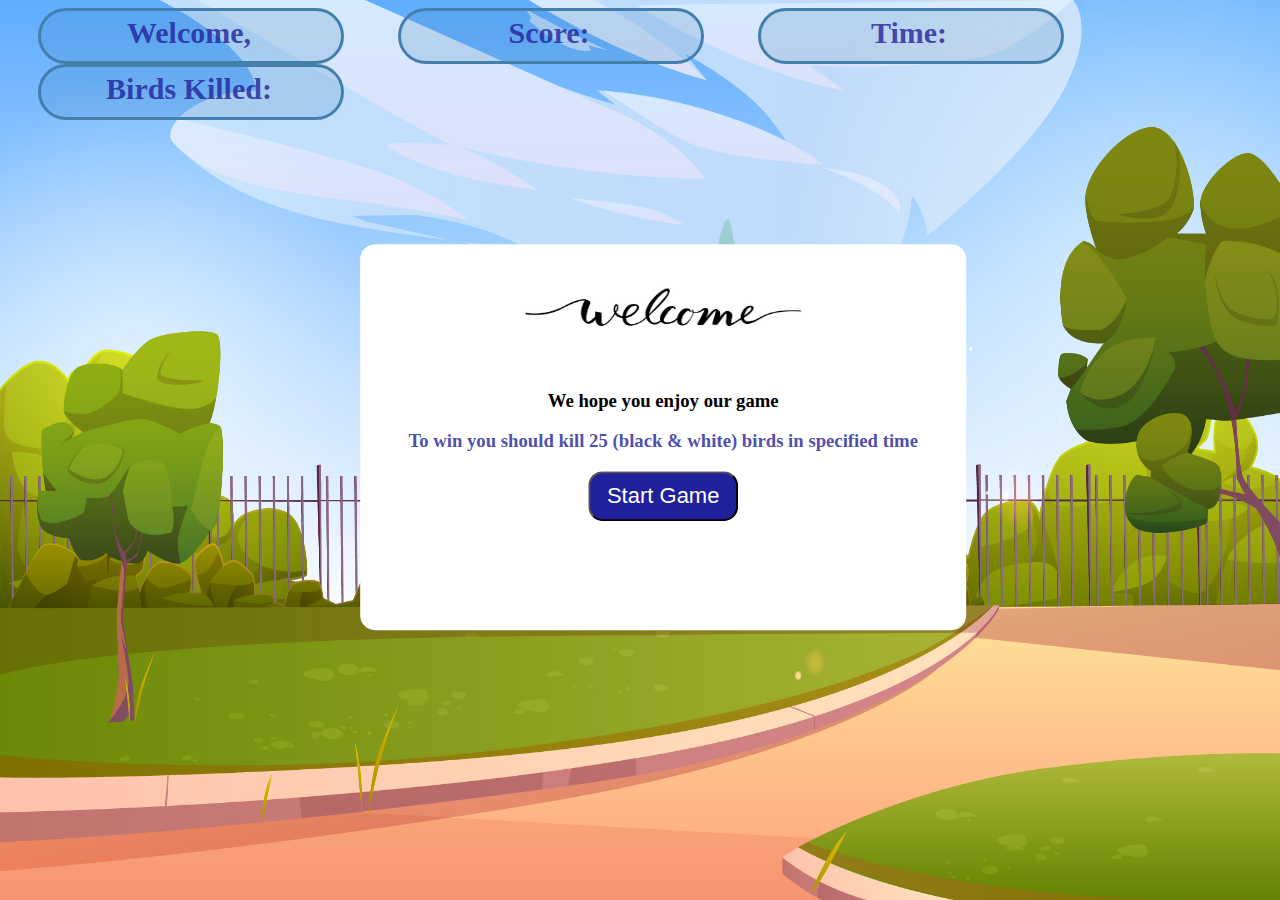
==== JS_Game/pages/game.html @ 689732d1 "changing some photos" ====
<!DOCTYPE html>
<html>
<head>
    <meta charset="utf-8">
    <title>Game</title>
    <meta name="description" content="Start page">
    <link rel="stylesheet" href="../styles/gameStyle.css">
    <script src="../JS_Functions/gameScript.js"></script>
</head>
<body>
    <div>
        <h2>Welcome,</h2>
        <h2 name="name"></h2>
    </div>
    <div>
        <h2>Score: </h2>
        <h2 name="score"></h2>
    </div>
    <div>
        <h2>Time: </h2>
        <h2 name="time"></h2>
    </div>
    <div>
        <h2>Birds Killed: </h2>
        <h2 name="kill"></h2>
    </div>
    <div class="welcome">
        <img src="../images/welcome.jpg"/>
        <h3>We hope you enjoy our game</h3>
        <h3 name="second">To win you should kill 25 (black & white) birds in specified time</h3>
        <h3 name="visit">Your Last visit was : </h3>
        <h3 name="lastScore">Your Last score was: </h3>
        <button name="start">Start Game</button>
    </div>
    <div name="finalResult" class="hidden result">
        <h1 name="result"></h1>
        <img name="resultImg"/><br><br>
        <button name="playAgain">Play Again</button>
        <button name="cancel">Cancel</button>
    </div>
</body>

</html>
---- JS_Game/styles/gameStyle.css ----
body {
    background-image: url("../images/game.jpg");
    background-repeat: no-repeat;
    background-attachment: fixed;
    background-size: 100% 100%;
}

div {

    width: 300px;
    height: 50px;
    background-color: rgb(55, 131, 185, 0.2);
    border: 3px rgb(67, 127, 170) solid;
    border-radius: 50px;
    display: inline-block;
    margin: auto;
    margin-top: 0px;
    margin-left: 30px;
    margin-right: 20px;
    text-align: center;
}

.result {
    width: 600px;
    height: 350px;
    background-color: rgb(55, 131, 185, 0.2);
    border: 4px rgb(17, 57, 86) solid;
    border-radius: 20px;
    margin-top: 10%;
    margin-left: 30%;
    text-align: center;
}

.welcome {
    width: 600px;
    height: 380px;
    background-color: white;
    border: 3px white solid;
    border-radius: 15px;
    align-items: center;
    position: absolute;
    top: 0px;
    left: 40%;
    transform: translate(-30%, -30%) scale(0.1);
    visibility: hidden;
    transition: transform 0.9s, top 0.9s;
}

.openPop {
    top: 40%;
    visibility: visible;
    transform: translate(-30%, -30%) scale(1);
}

h2 {
    display: inline-block;
    font-size: 30px;
    font-weight: bold;
    margin: auto;
    padding-top: 5px;
    color: rgb(32, 32, 154, 0.8);
}

h3[name=second] {
    color: rgb(32, 32, 154, 0.8);
}

img {
    width: 300px;
    height: 120px;
}

button {
    width: 150px;
    height: 50px;
    font-size: 22px;
    color: white;
    background-color: rgb(32, 32, 154);
    border-radius: 15px;
}

button:hover,
button:focus {
    background-color: #5d8d97;
    color: #D5DED9;
}

.bird
{
    width: 250px;
    height: 250px;
    position: absolute;
    left: 0px;
}

.bomb
{
    width: 100px;
    height: 100px;
    position: absolute;
}
.hidden
{
    display: none;
}
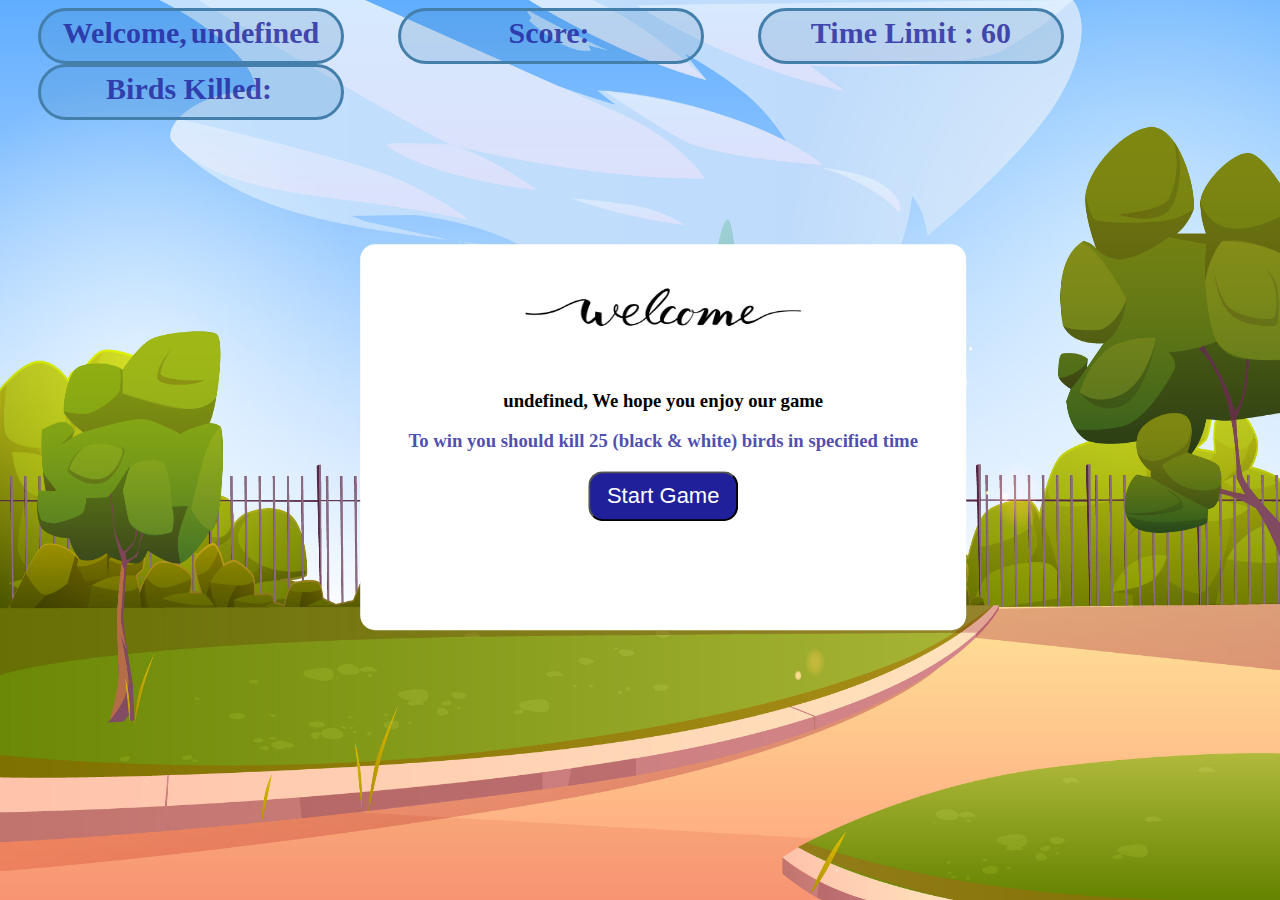
==== commit 21b7382a: "local storage more than user" ====
--- a/JS_Game/pages/game.html
+++ b/JS_Game/pages/game.html
@@ -4,8 +4,9 @@
     <meta charset="utf-8">
     <title>Game</title>
     <meta name="description" content="Start page">
+    <meta http-equiv="Permissions-Policy" content="interest-cohort=()">
     <link rel="stylesheet" href="../styles/gameStyle.css">
-    <script src="../JS_Functions/gameScript.js"></script>
+    <script type="module" src="../JS_Functions/gameScript.js"></script>
 </head>
 <body>
     <div>
@@ -17,8 +18,7 @@
         <h2 name="score"></h2>
     </div>
     <div>
-        <h2>Time: </h2>
-        <h2 name="time"></h2>
+        <h2 name="time">Time Limit : 60</h2>
     </div>
     <div>
         <h2>Birds Killed: </h2>
@@ -26,18 +26,20 @@
     </div>
     <div class="welcome">
         <img src="../images/welcome.jpg"/>
-        <h3>We hope you enjoy our game</h3>
+        <h3 id="name"></h3>
         <h3 name="second">To win you should kill 25 (black & white) birds in specified time</h3>
         <h3 name="visit">Your Last visit was : </h3>
         <h3 name="lastScore">Your Last score was: </h3>
         <button name="start">Start Game</button>
     </div>
     <div name="finalResult" class="hidden result">
-        <h1 name="result"></h1>
+        <h1 name="result" style="color: rgb(32, 32, 154);"></h1>
         <img name="resultImg"/><br><br>
         <button name="playAgain">Play Again</button>
         <button name="cancel">Cancel</button>
     </div>
+  
+
 </body>
 
 </html>--- a/JS_Game/styles/gameStyle.css
+++ b/JS_Game/styles/gameStyle.css
@@ -92,14 +92,24 @@
     position: absolute;
     left: 0px;
 }
-
+.fadeOut
+{
+opacity: 0.3;
+}
 .bomb
 {
-    width: 100px;
-    height: 100px;
+    width: 120px;
+    height: 120px;
     position: absolute;
 }
 .hidden
 {
     display: none;
 }
+.explode
+{
+    width: 400px;
+    height: 400px;
+    position: absolute;
+
+}
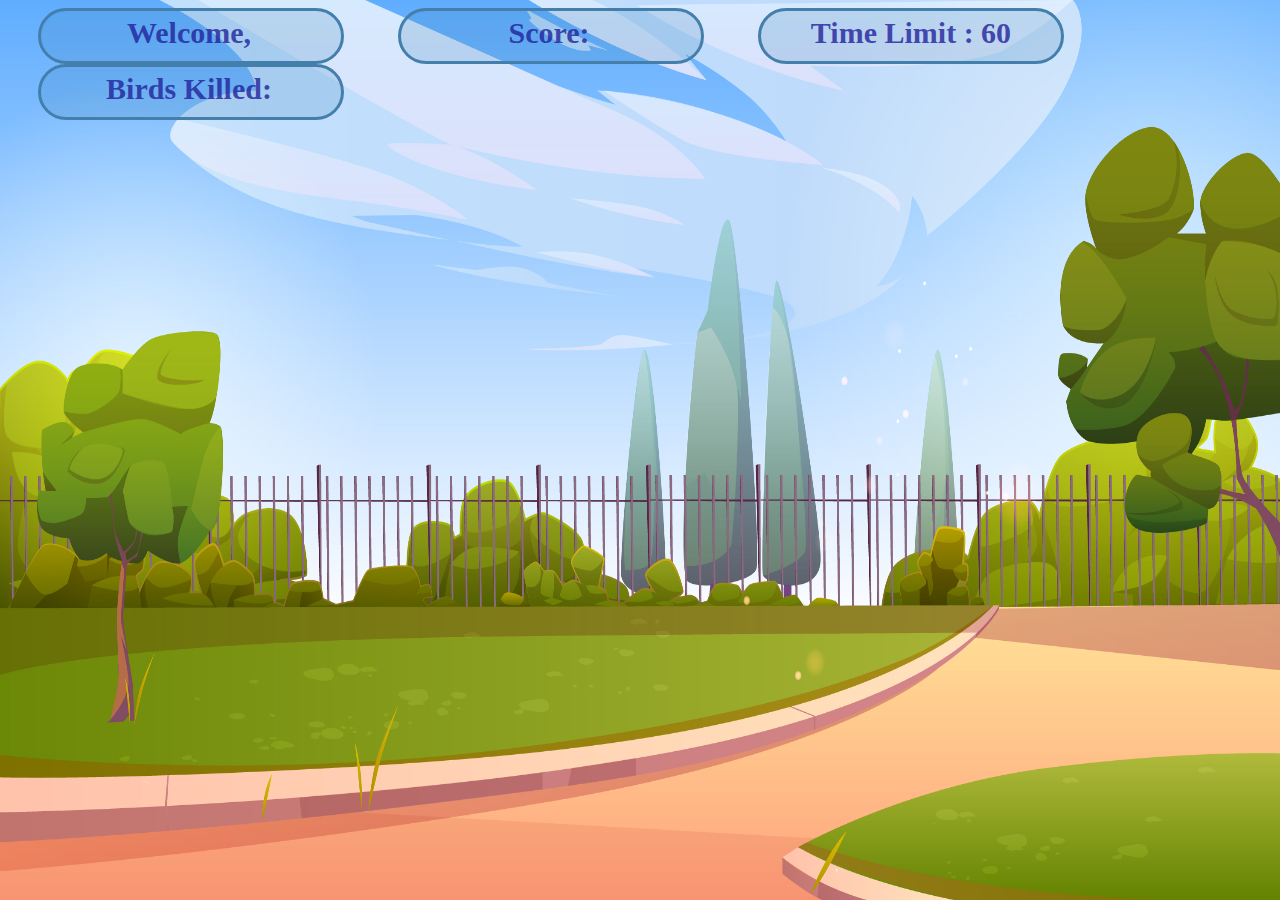
==== commit eb739a40: "last edit" ====
--- a/JS_Game/pages/game.html
+++ b/JS_Game/pages/game.html
@@ -33,8 +33,9 @@
         <button name="start">Start Game</button>
     </div>
     <div name="finalResult" class="hidden result">
-        <h1 name="result" style="color: rgb(32, 32, 154);"></h1>
-        <img name="resultImg"/><br><br>
+        <h1 name="result" style="color: rgb(32, 32, 154);">You Lose!</h1>
+        <h1 name="score" style="color: rgb(42, 42, 168);"></h1>
+        <img name="resultImg" src="../images/lose.png"/><br><br>
         <button name="playAgain">Play Again</button>
         <button name="cancel">Cancel</button>
     </div>
--- a/JS_Game/styles/gameStyle.css
+++ b/JS_Game/styles/gameStyle.css
@@ -87,8 +87,8 @@
 
 .bird
 {
-    width: 250px;
-    height: 250px;
+    width: 210px;
+    height: 210px;
     position: absolute;
     left: 0px;
 }
